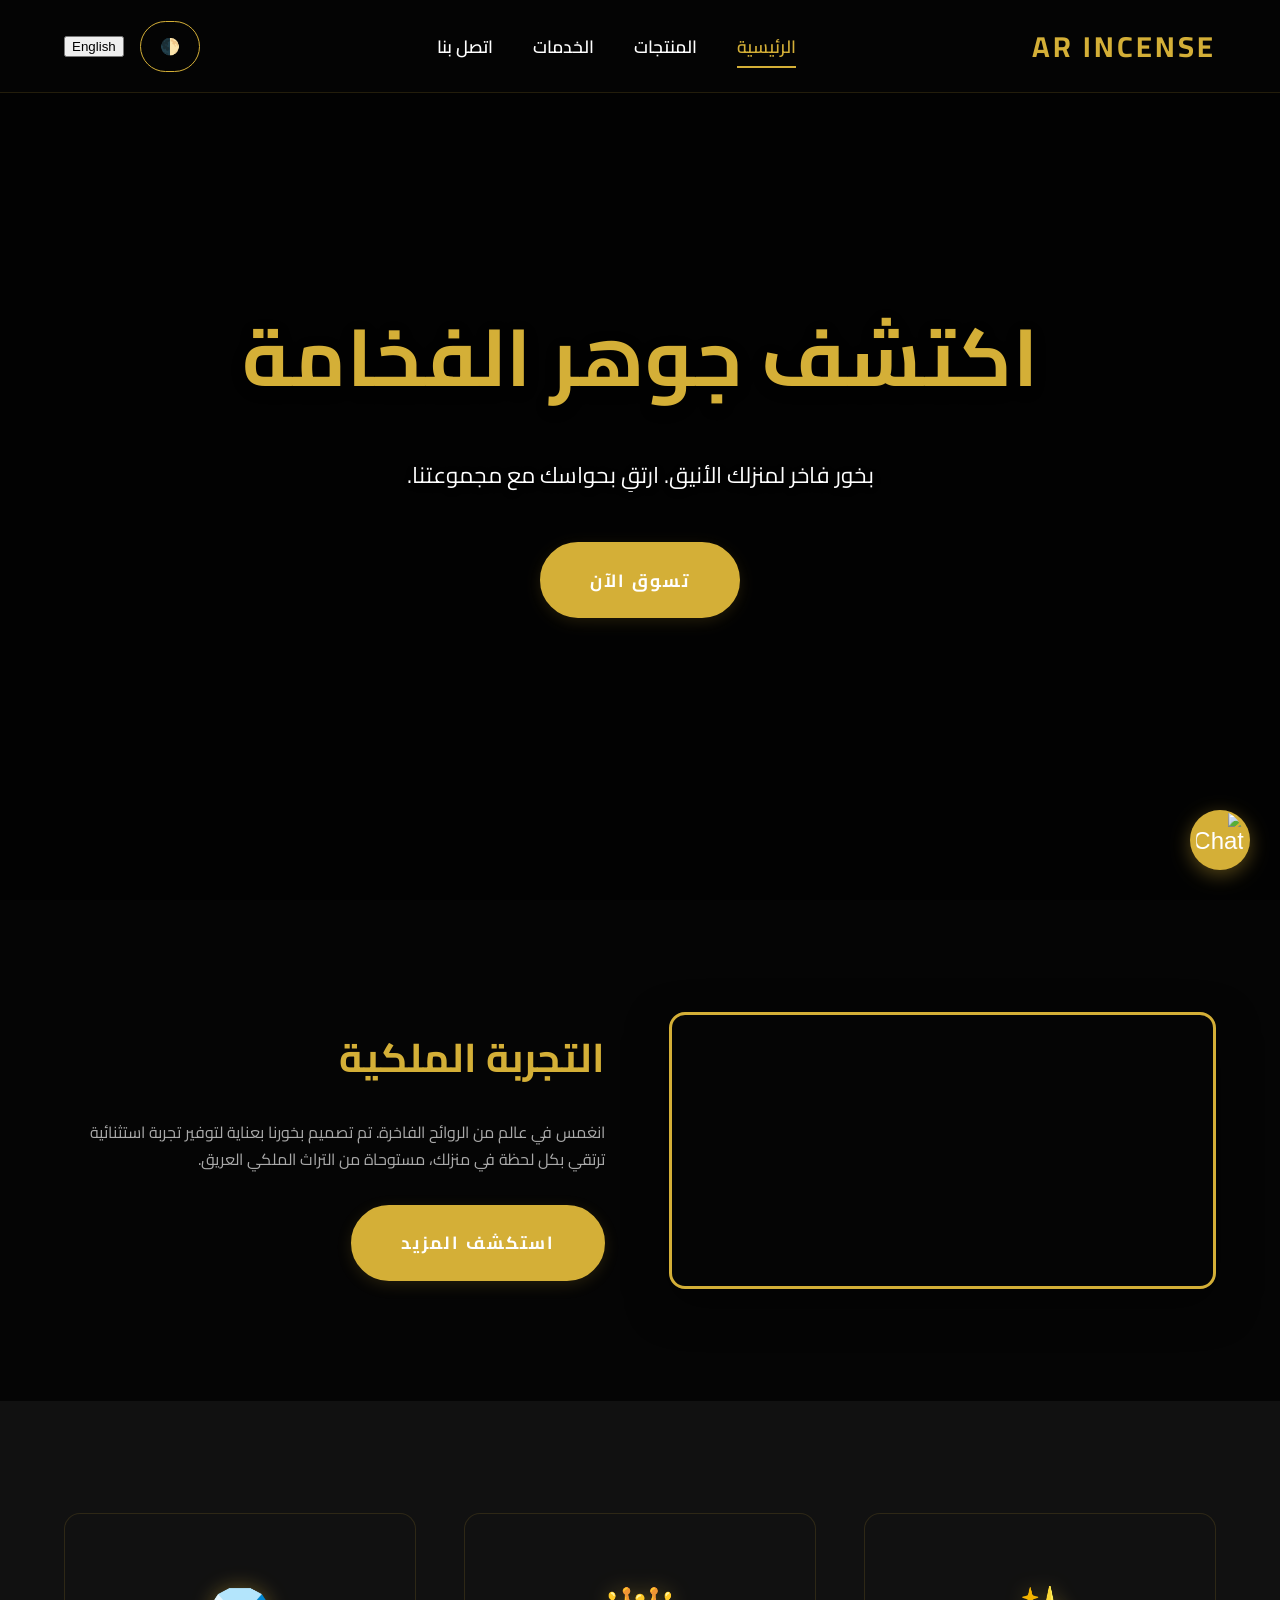
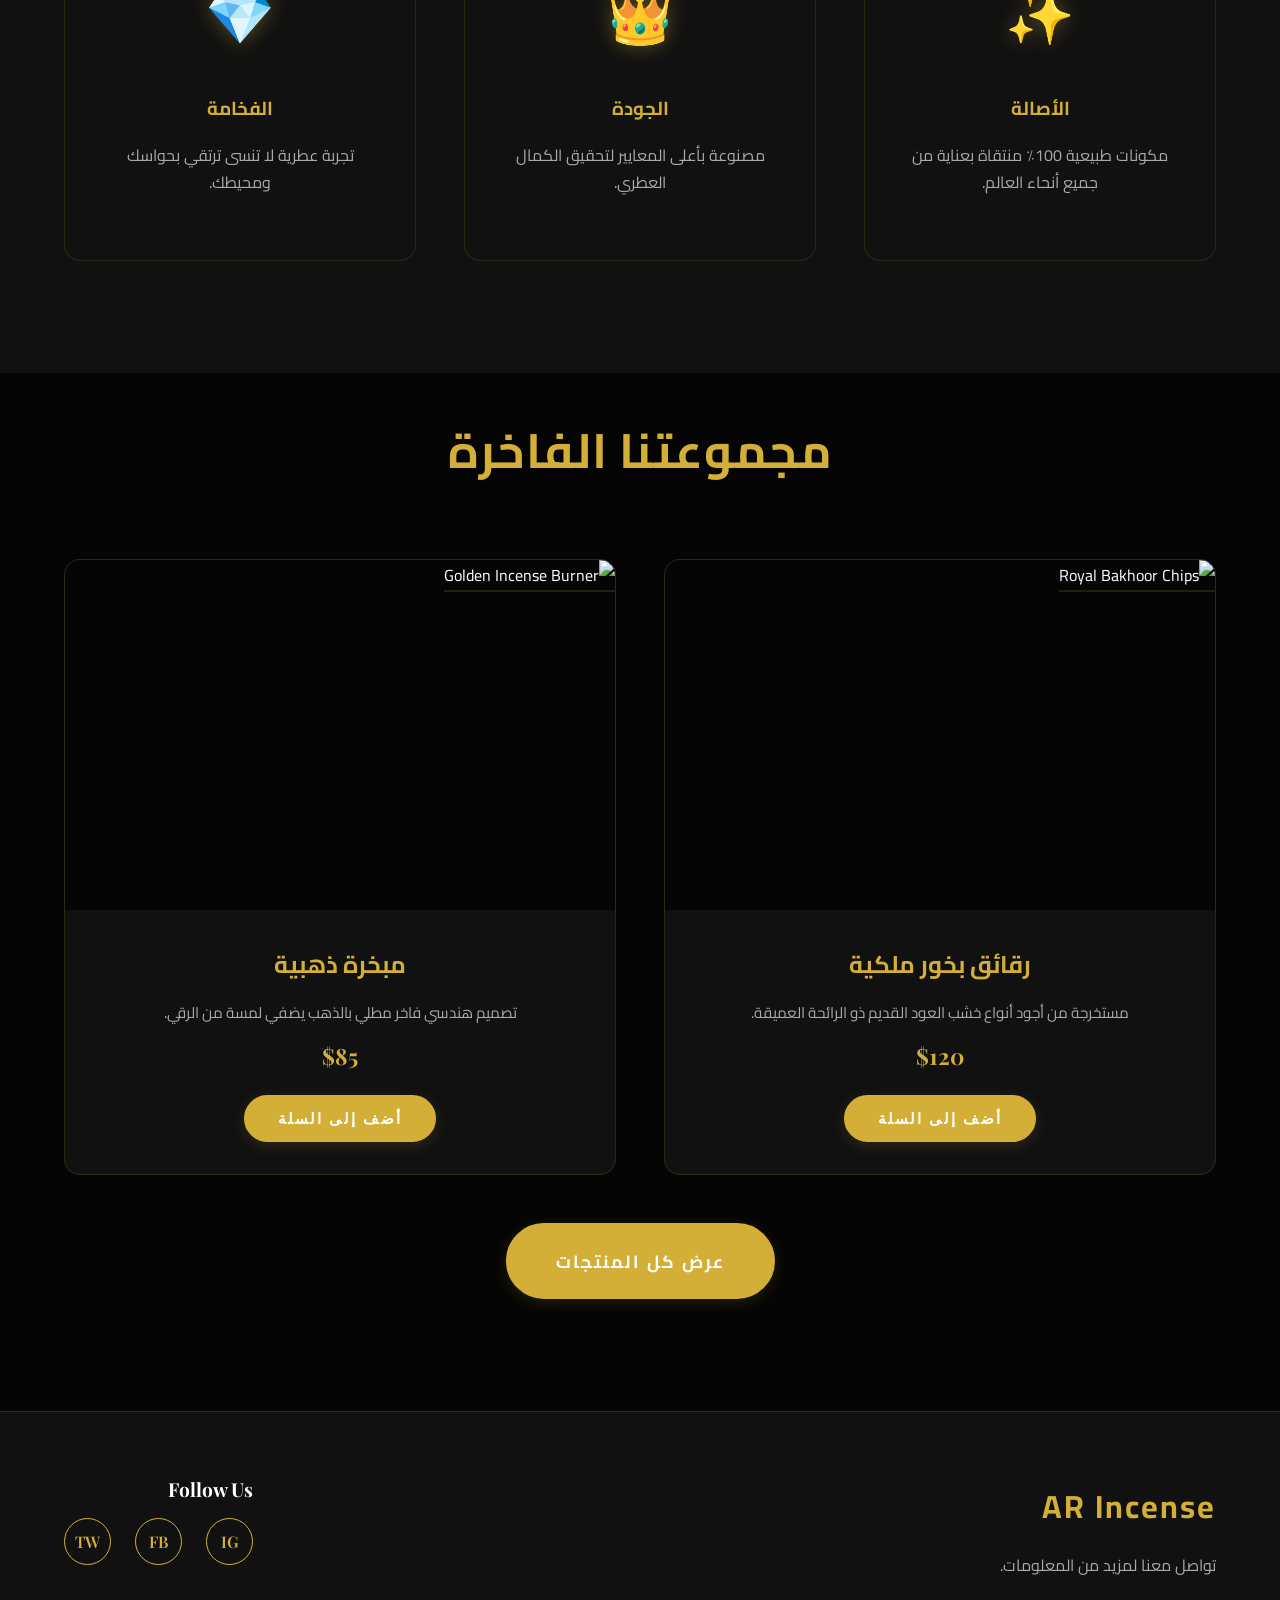
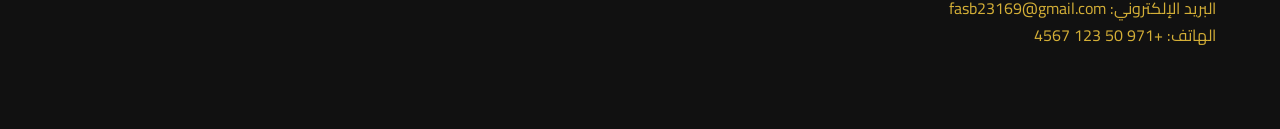
==== index.html @ 6576920e "Upload full project" ====
<!DOCTYPE html>
<html lang="ar" dir="rtl">
<head>
    <meta charset="UTF-8">
    <meta name="viewport" content="width=device-width, initial-scale=1.0">
    <title>AR Incense - Luxury Bakhoor</title>
    <meta name="description" content="AR Incense - Premium luxury bakhoor and incense for an elegant home. Experience the essence of luxury with our curated collection.">
    <meta name="keywords" content="AR Innovations, Luxury Incense, Bakhoor, Oud, Premium Fragrance, Home Fragrance">
    <link rel="preconnect" href="https://fonts.googleapis.com">
    <link rel="preconnect" href="https://fonts.gstatic.com" crossorigin>
    <link href="https://fonts.googleapis.com/css2?family=Cairo:wght@400;600;700&family=Playfair+Display:wght@400;600;700&display=swap" rel="stylesheet">
    <link rel="stylesheet" href="styles.css">
</head>
<body>

    <nav>
        <a href="index.html" class="logo">AR Incense</a>
        <div class="nav-links">
            <a href="index.html" class="active"><span class="ar">الرئيسية</span><span class="en">Home</span></a>
            <a href="products.html"><span class="ar">المنتجات</span><span class="en">Products</span></a>
            <a href="services.html"><span class="ar">الخدمات</span><span class="en">Services</span></a>
            <a href="contact.html"><span class="ar">اتصل بنا</span><span class="en">Contact</span></a>
        </div>
        <div class="controls">
            <button class="toggle-btn" onclick="toggleTheme()">🌓</button>
            <button class="lang-switch" onclick="toggleLanguage()">
                <span class="ar">English</span><span class="en">العربية</span>
            </button>
        </div>
    </nav>

    <section id="home" class="hero">
        <video class="hero-video" autoplay muted loop playsinline>
            <source src="video1.mp4" type="video/mp4">
        </video>
        <div class="hero-overlay"></div>
        <div class="hero-content">
            <h1><span class="ar">اكتشف جوهر الفخامة</span><span class="en">Experience the Essence of Luxury</span></h1>
            <p><span class="ar">بخور فاخر لمنزلك الأنيق. ارتقِ بحواسك مع مجموعتنا.</span><span class="en">Premium Bakhoor & Incense for your elegant home. Elevate your senses.</span></p>
            <a href="products.html" class="btn"><span class="ar">تسوق الآن</span><span class="en">Shop Now</span></a>
        </div>
    </section>

    <section id="royal-experience" class="royal-section">
        <div class="royal-container animate-on-scroll">
            <div class="royal-video-wrapper">
                <video autoplay muted loop playsinline class="royal-video">
                    <source src="video2.mp4" type="video/mp4">
                </video>
            </div>
            <div class="royal-text">
                <h2><span class="ar">التجربة الملكية</span><span class="en">The Royal Experience</span></h2>
                <p><span class="ar">انغمس في عالم من الروائح الفاخرة. تم تصميم بخورنا بعناية لتوفير تجربة استثنائية ترتقي بكل لحظة في منزلك، مستوحاة من التراث الملكي العريق.</span><span class="en">Immerse yourself in a world of luxurious scents. Our incense is meticulously crafted to provide an exceptional experience that elevates every moment in your home, inspired by profound royal heritage.</span></p>
                <a href="products.html" class="btn" style="margin-top: 1rem;"><span class="ar">استكشف المزيد</span><span class="en">Discover More</span></a>
            </div>
        </div>
    </section>

    <section id="features" class="features">
        <div class="feature-card animate-on-scroll">
            <div class="feature-icon">✨</div>
            <h3><span class="ar">الأصالة</span><span class="en">Authenticity</span></h3>
            <p><span class="ar">مكونات طبيعية 100٪ منتقاة بعناية من جميع أنحاء العالم.</span><span class="en">100% natural ingredients carefully sourced globally.</span></p>
        </div>
        <div class="feature-card animate-on-scroll">
            <div class="feature-icon">👑</div>
            <h3><span class="ar">الجودة</span><span class="en">Quality</span></h3>
            <p><span class="ar">مصنوعة بأعلى المعايير لتحقيق الكمال العطري.</span><span class="en">Crafted with the highest standards for aromatic perfection.</span></p>
        </div>
        <div class="feature-card animate-on-scroll">
            <div class="feature-icon">💎</div>
            <h3><span class="ar">الفخامة</span><span class="en">Luxury</span></h3>
            <p><span class="ar">تجربة عطرية لا تنسى ترتقي بحواسك ومحيطك.</span><span class="en">An unforgettable aromatic experience elevating your surroundings.</span></p>
        </div>
    </section>

    <section id="products" class="products-section">
        <h2 class="section-title animate-on-scroll"><span class="ar">مجموعتنا الفاخرة</span><span class="en">Our Premium Collection</span></h2>
        <div class="products-grid">
            
            <div class="product-card animate-on-scroll">
                <div class="product-image-container">
                    <img src="file:///C:/Users/DELL/.gemini/antigravity/brain/9aa77564-5ab5-425c-9813-e8d67de1e13e/product_bakhoor_1777646682781.png" alt="Royal Bakhoor Chips" class="product-image">
                </div>
                <div class="product-info">
                    <h3><span class="ar">رقائق بخور ملكية</span><span class="en">Royal Bakhoor Chips</span></h3>
                    <p class="product-desc"><span class="ar">مستخرجة من أجود أنواع خشب العود القديم ذو الرائحة العميقة.</span><span class="en">Extracted from the finest aged agarwood with a deep, lingering scent.</span></p>
                    <div class="product-price">$120</div>
                    <button class="btn" style="padding: 0.8rem 2rem; font-size: 0.95rem;"><span class="ar">أضف إلى السلة</span><span class="en">Add to Cart</span></button>
                </div>
            </div>

            <div class="product-card animate-on-scroll">
                <div class="product-image-container">
                    <img src="file:///C:/Users/DELL/.gemini/antigravity/brain/9aa77564-5ab5-425c-9813-e8d67de1e13e/product_burner_1777646696577.png" alt="Golden Incense Burner" class="product-image">
                </div>
                <div class="product-info">
                    <h3><span class="ar">مبخرة ذهبية</span><span class="en">Golden Incense Burner</span></h3>
                    <p class="product-desc"><span class="ar">تصميم هندسي فاخر مطلي بالذهب يضفي لمسة من الرقي.</span><span class="en">A luxurious geometric design with gold plating that adds a touch of elegance.</span></p>
                    <div class="product-price">$85</div>
                    <button class="btn" style="padding: 0.8rem 2rem; font-size: 0.95rem;"><span class="ar">أضف إلى السلة</span><span class="en">Add to Cart</span></button>
                </div>
            </div>

        </div>
        <div style="text-align: center; margin-top: 3rem;">
            <a href="products.html" class="btn animate-on-scroll"><span class="ar">عرض كل المنتجات</span><span class="en">View All Products</span></a>
        </div>
    </section>

    <footer>
        <div class="footer-brand">
            <h3>AR Incense</h3>
            <p><span class="ar">تواصل معنا لمزيد من المعلومات.</span><span class="en">Contact us for more information.</span></p>
            <p style="margin-top: 1rem; color: var(--color-gold);">
                <span class="ar">البريد الإلكتروني:</span><span class="en">Email:</span> fasb23169@gmail.com<br>
                <span class="ar">الهاتف:</span><span class="en">Tel:</span> +971 50 123 4567
            </p>
        </div>
        <div>
            <h4 style="color: var(--color-text); margin-bottom: 1rem; font-family: var(--font-en); font-size: 1.2rem;">Follow Us</h4>
            <div class="social-icons">
                <a href="#" class="social-icon">IG</a>
                <a href="#" class="social-icon">FB</a>
                <a href="#" class="social-icon">TW</a>
            </div>
        </div>
    </footer>

    <script src="main.js"></script>
</body>
</html>
---- styles.css ----
:root {
    --color-bg: #050505;
    --color-surface: #111111;
    --color-gold: #d4af37;
    --color-gold-hover: #f1c40f;
    --color-text: #ffffff;
    --color-text-muted: #aaaaaa;
    --color-border: rgba(212, 175, 55, 0.15);
    --color-nav-bg: rgba(5, 5, 5, 0.85);
    --color-shadow: rgba(0, 0, 0, 0.5);
    --transition: all 0.4s cubic-bezier(0.165, 0.84, 0.44, 1);
    --font-ar: 'Cairo', sans-serif;
    --font-en: 'Playfair Display', serif;
}

:root[data-theme="light"] {
    --color-bg: #fdfbf7;
    --color-surface: #ffffff;
    --color-gold: #b5922e;
    --color-gold-hover: #8e7223;
    --color-text: #111111;
    --color-text-muted: #555555;
    --color-border: rgba(181, 146, 46, 0.2);
    --color-nav-bg: rgba(253, 251, 247, 0.9);
    --color-shadow: rgba(181, 146, 46, 0.1);
}

html {
    scroll-behavior: smooth;
}

html[lang="ar"] {
    font-family: var(--font-ar);
}

html[lang="en"] {
    font-family: var(--font-en);
}

body {
    margin: 0;
    padding: 0;
    background-color: var(--color-bg);
    color: var(--color-text);
    overflow-x: hidden;
    transition: background-color var(--transition), color var(--transition);
}

/* Page Transition Animation */
body {
    animation: fadePageIn 0.8s ease forwards;
}

@keyframes fadePageIn {
    from { opacity: 0; }
    to { opacity: 1; }
}

/* Typography */
h1, h2, h3, h4 {
    color: var(--color-gold);
    margin: 0 0 1rem 0;
    font-weight: 700;
}

p {
    line-height: 1.7;
    color: var(--color-text-muted);
}

/* Animations */
@keyframes fadeIn {
    from { opacity: 0; transform: translateY(30px); }
    to { opacity: 1; transform: translateY(0); }
}

.animate-on-scroll {
    opacity: 0;
    transform: translateY(40px);
    transition: opacity 0.8s cubic-bezier(0.165, 0.84, 0.44, 1), transform 0.8s cubic-bezier(0.165, 0.84, 0.44, 1);
}

.animate-on-scroll.visible {
    opacity: 1;
    transform: translateY(0);
}

/* Navbar */
nav {
    position: fixed;
    top: 0;
    left: 0;
    right: 0;
    background: var(--color-nav-bg);
    backdrop-filter: blur(15px);
    padding: 1.2rem 5%;
    display: flex;
    justify-content: space-between;
    align-items: center;
    z-index: 1000;
    border-bottom: 1px solid var(--color-border);
    transition: background var(--transition), border var(--transition);
}

.logo {
    font-size: 1.8rem;
    font-weight: 700;
    color: var(--color-gold);
    text-decoration: none;
    letter-spacing: 3px;
    text-transform: uppercase;
}

.nav-links {
    display: flex;
    gap: 2.5rem;
    align-items: center;
}

.nav-links a {
    color: var(--color-text);
    text-decoration: none;
    font-weight: 600;
    font-size: 1.1rem;
    transition: var(--transition);
    position: relative;
}

.nav-links a::after {
    content: '';
    position: absolute;
    bottom: -5px;
    left: 0;
    right: 0;
    height: 2px;
    background: var(--color-gold);
    transform: scaleX(0);
    transition: transform 0.3s ease;
    transform-origin: right;
}

html[lang="en"] .nav-links a::after {
    transform-origin: left;
}

.nav-links a:hover, .nav-links a.active {
    color: var(--color-gold);
}

.nav-links a:hover::after, .nav-links a.active::after {
    transform: scaleX(1);
}

.controls {
    display: flex;
    gap: 1rem;
    align-items: center;
}

.toggle-btn {
    background: transparent;
    border: 1px solid var(--color-gold);
    color: var(--color-gold);
    padding: 0.6rem 1.2rem;
    cursor: pointer;
    border-radius: 30px;
    font-family: inherit;
    font-weight: 600;
    font-size: 1rem;
    transition: var(--transition);
    display: flex;
    align-items: center;
    justify-content: center;
}

.toggle-btn:hover {
    background: var(--color-gold);
    color: var(--color-surface);
    box-shadow: 0 0 15px rgba(212, 175, 55, 0.3);
}

/* Page Header */
.page-header {
    padding: 120px 5% 50px;
    text-align: center;
    background: linear-gradient(to bottom, var(--color-border), transparent);
    border-bottom: 1px solid var(--color-border);
    margin-bottom: 3rem;
}

.page-header h1 {
    font-size: 3.5rem;
    margin-bottom: 1rem;
}

/* Hero Section */
.hero {
    height: 100vh;
    display: flex;
    align-items: center;
    justify-content: center;
    text-align: center;
    position: relative;
    padding: 0 5%;
    overflow: hidden;
}

.hero-video {
    position: absolute;
    top: 50%;
    left: 50%;
    min-width: 100%;
    min-height: 100%;
    width: auto;
    height: auto;
    transform: translateX(-50%) translateY(-50%);
    z-index: -2;
    object-fit: cover;
}

.hero-overlay {
    position: absolute;
    top: 0;
    left: 0;
    width: 100%;
    height: 100%;
    background: rgba(0, 0, 0, 0.6);
    z-index: -1;
    transition: background var(--transition);
}

:root[data-theme="light"] .hero-overlay {
    background: rgba(0, 0, 0, 0.3);
}

.hero-content {
    max-width: 900px;
    animation: fadeIn 2s cubic-bezier(0.165, 0.84, 0.44, 1) forwards;
}

.hero h1 {
    font-size: 5rem;
    margin-bottom: 1.5rem;
    text-shadow: 0 4px 15px var(--color-shadow);
    letter-spacing: 1px;
}

.hero p {
    font-size: 1.4rem;
    margin-bottom: 3rem;
    color: var(--color-text);
    text-shadow: 0 2px 10px var(--color-shadow);
}

/* The Royal Experience */
.royal-section {
    padding: 7rem 5%;
    background: var(--color-bg);
}
.royal-container {
    max-width: 1200px;
    margin: 0 auto;
    display: flex;
    align-items: center;
    gap: 4rem;
}
.royal-video-wrapper {
    flex: 1;
    border: 3px solid var(--color-gold);
    border-radius: 16px;
    overflow: hidden;
    position: relative;
    box-shadow: 0 15px 40px var(--color-shadow);
}
.royal-video {
    width: 100%;
    display: block;
    object-fit: cover;
}
.royal-text {
    flex: 1;
}
.royal-text h2 {
    font-size: 2.5rem;
    margin-bottom: 1.5rem;
}
@media (max-width: 900px) {
    .royal-container {
        flex-direction: column;
    }
}

/* Buttons */
.btn {
    display: inline-block;
    background: var(--color-gold);
    color: #fff;
    padding: 1.2rem 3rem;
    text-decoration: none;
    font-weight: 700;
    font-size: 1.1rem;
    border-radius: 50px;
    transition: var(--transition);
    text-transform: uppercase;
    letter-spacing: 2px;
    border: 2px solid var(--color-gold);
    box-shadow: 0 4px 15px var(--color-border);
    cursor: pointer;
}

.btn:hover {
    background: transparent;
    color: var(--color-gold);
    box-shadow: 0 0 25px rgba(212, 175, 55, 0.5);
    transform: translateY(-3px);
}

/* Products Grid */
.products-section {
    padding: 2rem 5% 7rem;
}

.section-title {
    text-align: center;
    font-size: 3rem;
    margin-bottom: 4rem;
    letter-spacing: 1px;
}

.products-grid {
    display: grid;
    grid-template-columns: repeat(auto-fit, minmax(280px, 1fr));
    gap: 3rem;
}

.product-card {
    background: var(--color-surface);
    border-radius: 16px;
    overflow: hidden;
    transition: var(--transition);
    position: relative;
    border: 1px solid var(--color-border);
}

.product-card:hover {
    transform: scale(1.04) translateY(-10px);
    box-shadow: 0 25px 50px var(--color-shadow), 0 0 30px var(--color-border);
    border-color: var(--color-gold);
    z-index: 2;
}

.product-image-container {
    overflow: hidden;
    height: 350px;
    background: var(--color-bg);
}

.product-image {
    width: 100%;
    height: 100%;
    object-fit: cover;
    transition: transform 0.8s ease;
    border-bottom: 2px solid var(--color-border);
}

.product-card:hover .product-image {
    transform: scale(1.1);
    border-bottom-color: var(--color-gold);
}

.product-info {
    padding: 2rem;
    text-align: center;
}

.product-info h3 {
    font-size: 1.5rem;
    margin-bottom: 0.5rem;
}

.product-desc {
    font-size: 0.95rem;
    color: var(--color-text-muted);
    margin-bottom: 1rem;
    line-height: 1.5;
}

.product-price {
    color: var(--color-gold);
    font-size: 1.4rem;
    font-weight: 700;
    margin-bottom: 1.5rem;
    font-family: var(--font-en);
}

/* Category Filters */
.category-filters {
    display: flex;
    justify-content: center;
    gap: 1.5rem;
    margin-bottom: 3rem;
    flex-wrap: wrap;
}

.filter-btn {
    background: transparent;
    color: var(--color-text);
    border: 1px solid var(--color-border);
    padding: 0.8rem 2rem;
    border-radius: 30px;
    cursor: pointer;
    transition: var(--transition);
    font-weight: 600;
}

.filter-btn:hover, .filter-btn.active {
    background: var(--color-gold);
    color: #fff;
    border-color: var(--color-gold);
}

/* Features/Services */
.features {
    padding: 7rem 5%;
    background: var(--color-surface);
    display: grid;
    grid-template-columns: repeat(auto-fit, minmax(300px, 1fr));
    gap: 3rem;
    text-align: center;
}

.feature-card {
    padding: 3rem 2rem;
    border: 1px solid var(--color-border);
    border-radius: 16px;
    background: var(--color-surface);
    transition: var(--transition);
}

.feature-card:hover {
    transform: translateY(-15px);
    border-color: var(--color-gold);
    box-shadow: 0 20px 40px var(--color-shadow);
}

.feature-icon {
    font-size: 3.5rem;
    margin-bottom: 1.5rem;
    filter: drop-shadow(0 0 10px rgba(212,175,55,0.4));
}

/* Contact Forms */
.contact-container {
    max-width: 1000px;
    margin: 0 auto;
    padding: 2rem 5% 7rem;
    display: grid;
    grid-template-columns: 1fr 1fr;
    gap: 4rem;
}

.contact-info-block {
    background: var(--color-surface);
    padding: 3rem;
    border-radius: 16px;
    border: 1px solid var(--color-border);
}

.contact-form {
    display: flex;
    flex-direction: column;
    gap: 1.5rem;
}

.form-group {
    display: flex;
    flex-direction: column;
    gap: 0.5rem;
}

.form-group label {
    font-weight: 600;
    color: var(--color-gold);
}

.form-group input, .form-group textarea {
    padding: 1rem;
    border-radius: 8px;
    border: 1px solid var(--color-border);
    background: var(--color-bg);
    color: var(--color-text);
    font-family: inherit;
    transition: var(--transition);
}

.form-group input:focus, .form-group textarea:focus {
    outline: none;
    border-color: var(--color-gold);
    box-shadow: 0 0 10px rgba(212, 175, 55, 0.2);
}

/* Footer */
footer {
    background: var(--color-surface);
    padding: 4rem 5%;
    border-top: 1px solid var(--color-border);
    display: flex;
    justify-content: space-between;
    align-items: flex-start;
    flex-wrap: wrap;
    gap: 3rem;
}

.footer-brand h3 {
    font-size: 2rem;
    letter-spacing: 2px;
    margin-bottom: 1rem;
}

.social-icons {
    display: flex;
    gap: 1.5rem;
    margin-top: 1rem;
}

.social-icon {
    width: 45px;
    height: 45px;
    border-radius: 50%;
    border: 1px solid var(--color-gold);
    display: flex;
    align-items: center;
    justify-content: center;
    color: var(--color-gold);
    text-decoration: none;
    transition: var(--transition);
    font-weight: 600;
    font-family: var(--font-en);
}

.social-icon:hover {
    background: var(--color-gold);
    color: #fff;
    transform: translateY(-5px);
    box-shadow: 0 5px 15px rgba(212, 175, 55, 0.4);
}

/* Quiz Section */
.quiz-section {
    padding: 4rem 5%;
    background: var(--color-bg);
    text-align: center;
    margin-bottom: 5rem;
}

.quiz-container {
    max-width: 600px;
    margin: 0 auto;
    background: var(--color-surface);
    padding: 3rem;
    border-radius: 16px;
    border: 1px solid var(--color-border);
    box-shadow: 0 10px 30px var(--color-shadow);
}

.quiz-question {
    font-size: 1.5rem;
    margin-bottom: 2rem;
    color: var(--color-gold);
}

.quiz-options {
    display: flex;
    flex-direction: column;
    gap: 1rem;
}

.quiz-option {
    background: var(--color-bg);
    border: 1px solid var(--color-border);
    padding: 1rem;
    border-radius: 8px;
    color: var(--color-text);
    cursor: pointer;
    transition: var(--transition);
    font-size: 1.1rem;
}

.quiz-option:hover {
    border-color: var(--color-gold);
    color: var(--color-gold);
}

/* Chatbot */
.chatbot-widget {
    position: fixed;
    bottom: 30px;
    right: 30px;
    z-index: 9999;
    display: flex;
    flex-direction: column;
    align-items: flex-end;
}

.chatbot-btn {
    width: 60px;
    height: 60px;
    border-radius: 50%;
    background: var(--color-gold);
    color: #fff;
    border: none;
    cursor: pointer;
    box-shadow: 0 5px 20px rgba(212, 175, 55, 0.4);
    display: flex;
    align-items: center;
    justify-content: center;
    font-size: 1.5rem;
    transition: transform 0.3s ease;
}

.chatbot-btn:hover {
    transform: scale(1.1);
}

.chatbot-btn img {
    width: 100%;
    height: 100%;
    object-fit: cover;
    border-radius: 50%;
}

.chatbot-window {
    width: 350px;
    height: 450px;
    background: var(--color-surface);
    border: 1px solid var(--color-border);
    border-radius: 16px;
    margin-bottom: 1rem;
    box-shadow: 0 10px 40px var(--color-shadow);
    display: none;
    flex-direction: column;
    overflow: hidden;
    animation: fadeIn 0.3s ease;
}

.chatbot-header {
    background: var(--color-gold);
    color: #fff;
    padding: 1rem;
    font-weight: 700;
    display: flex;
    justify-content: space-between;
    align-items: center;
}

.chatbot-close {
    background: transparent;
    border: none;
    color: #fff;
    font-size: 1.5rem;
    cursor: pointer;
}

.chatbot-body {
    flex: 1;
    padding: 1rem;
    overflow-y: auto;
    display: flex;
    flex-direction: column;
    gap: 1rem;
}

.chat-msg {
    padding: 0.8rem 1rem;
    border-radius: 12px;
    max-width: 80%;
    line-height: 1.4;
    font-size: 0.95rem;
}

.chat-bot {
    background: var(--color-bg);
    color: var(--color-text);
    align-self: flex-start;
    border: 1px solid var(--color-border);
}

.chat-user {
    background: var(--color-gold);
    color: #fff;
    align-self: flex-end;
}

.chatbot-input {
    display: flex;
    padding: 1rem;
    border-top: 1px solid var(--color-border);
    background: var(--color-bg);
}

.chatbot-input input {
    flex: 1;
    padding: 0.8rem;
    border: 1px solid var(--color-border);
    border-radius: 30px;
    background: var(--color-surface);
    color: var(--color-text);
    outline: none;
}

.chatbot-input input:focus {
    border-color: var(--color-gold);
}

.chatbot-input button {
    background: transparent;
    border: none;
    color: var(--color-gold);
    padding: 0 1rem;
    font-weight: bold;
    cursor: pointer;
}

@media (max-width: 900px) {
    .contact-container {
        grid-template-columns: 1fr;
    }
    .hero h1 { font-size: 3.5rem; }
    .nav-links { display: none; }
    .hero p { font-size: 1.2rem; }
}

/* Data-en and Data-ar hiding logic */
html[lang="ar"] .en { display: none; }
html[lang="en"] .ar { display: none; }
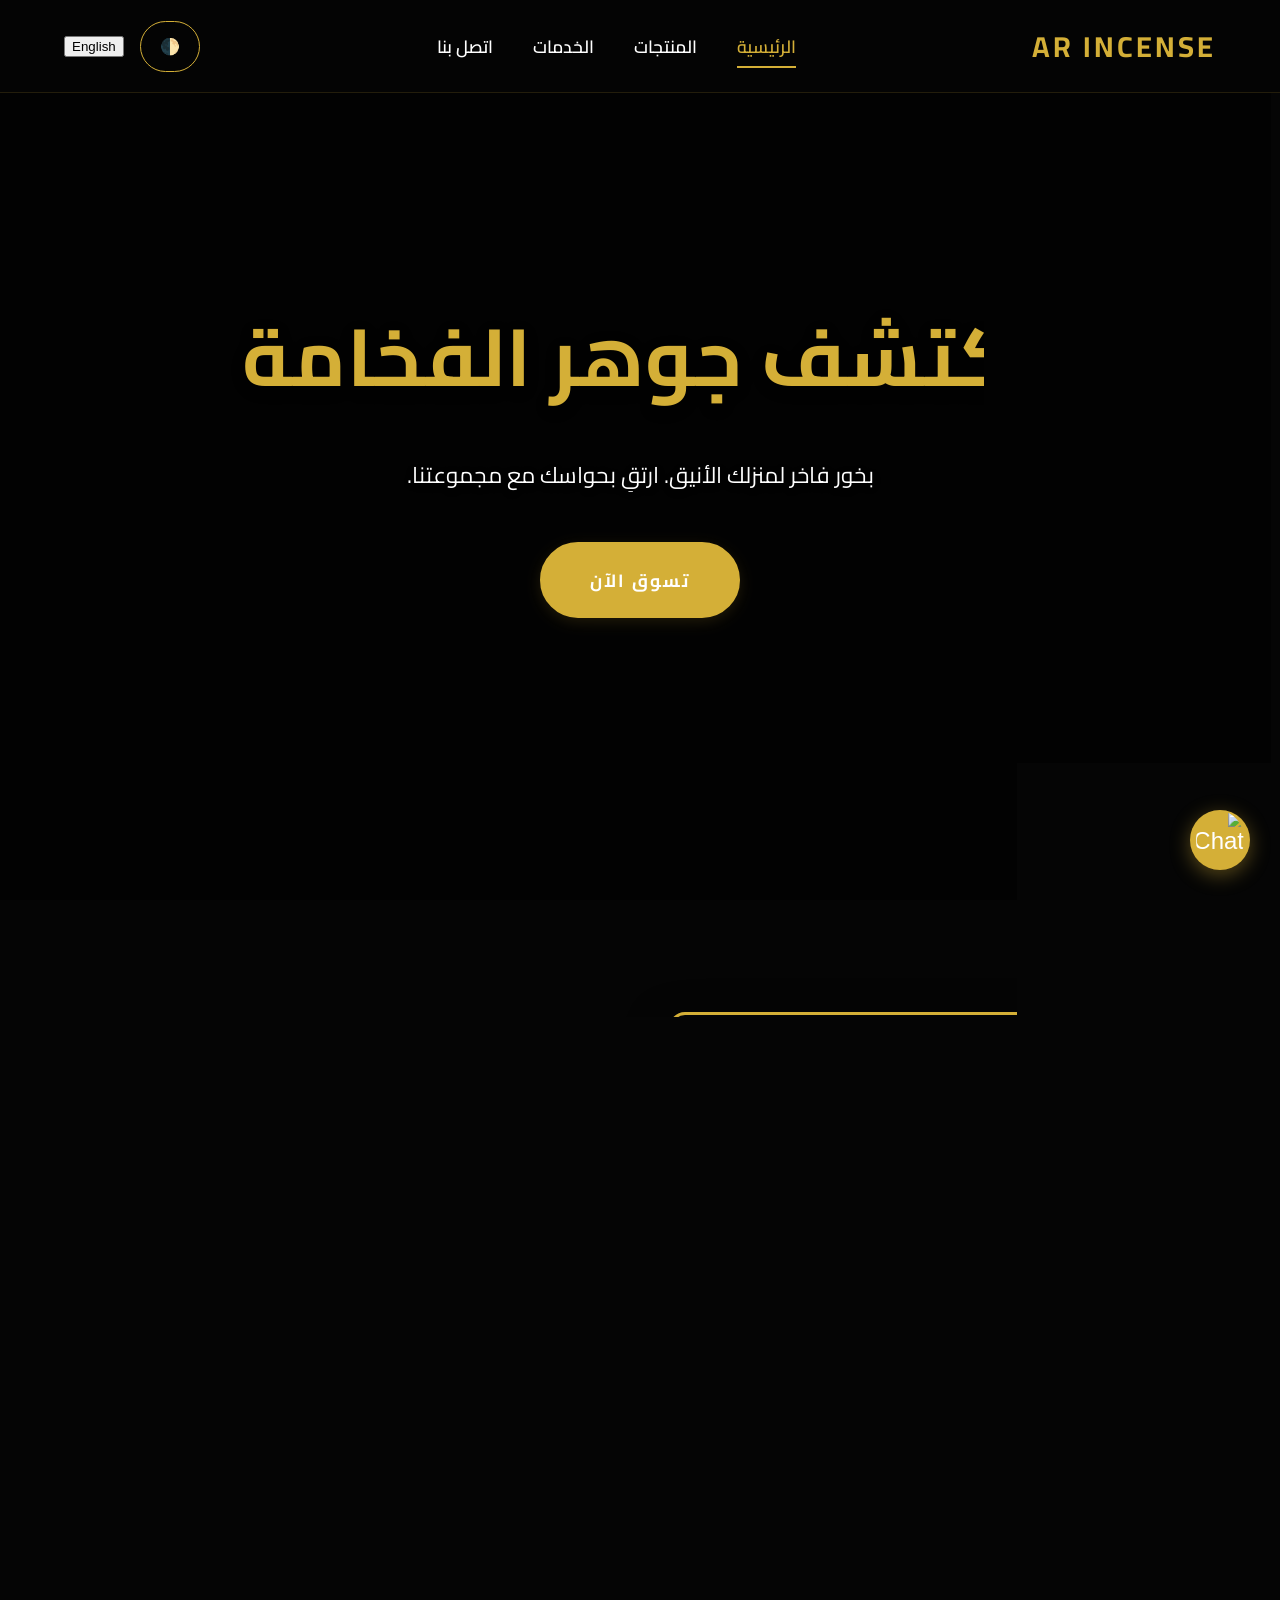
==== commit 2f8f96c3: "Update website code" ====
--- a/index.html
+++ b/index.html
@@ -80,7 +80,7 @@
             
             <div class="product-card animate-on-scroll">
                 <div class="product-image-container">
-                    <img src="file:///C:/Users/DELL/.gemini/antigravity/brain/9aa77564-5ab5-425c-9813-e8d67de1e13e/product_bakhoor_1777646682781.png" alt="Royal Bakhoor Chips" class="product-image">
+                    <img src="ar_incense/product_bakhoor_1777646682781.png" alt="Royal Bakhoor Chips" class="product-image">
                 </div>
                 <div class="product-info">
                     <h3><span class="ar">رقائق بخور ملكية</span><span class="en">Royal Bakhoor Chips</span></h3>
@@ -92,7 +92,7 @@
 
             <div class="product-card animate-on-scroll">
                 <div class="product-image-container">
-                    <img src="file:///C:/Users/DELL/.gemini/antigravity/brain/9aa77564-5ab5-425c-9813-e8d67de1e13e/product_burner_1777646696577.png" alt="Golden Incense Burner" class="product-image">
+                    <img src="ar_incense/product_burner_1777646696577.png" alt="Golden Incense Burner" class="product-image">
                 </div>
                 <div class="product-info">
                     <h3><span class="ar">مبخرة ذهبية</span><span class="en">Golden Incense Burner</span></h3>
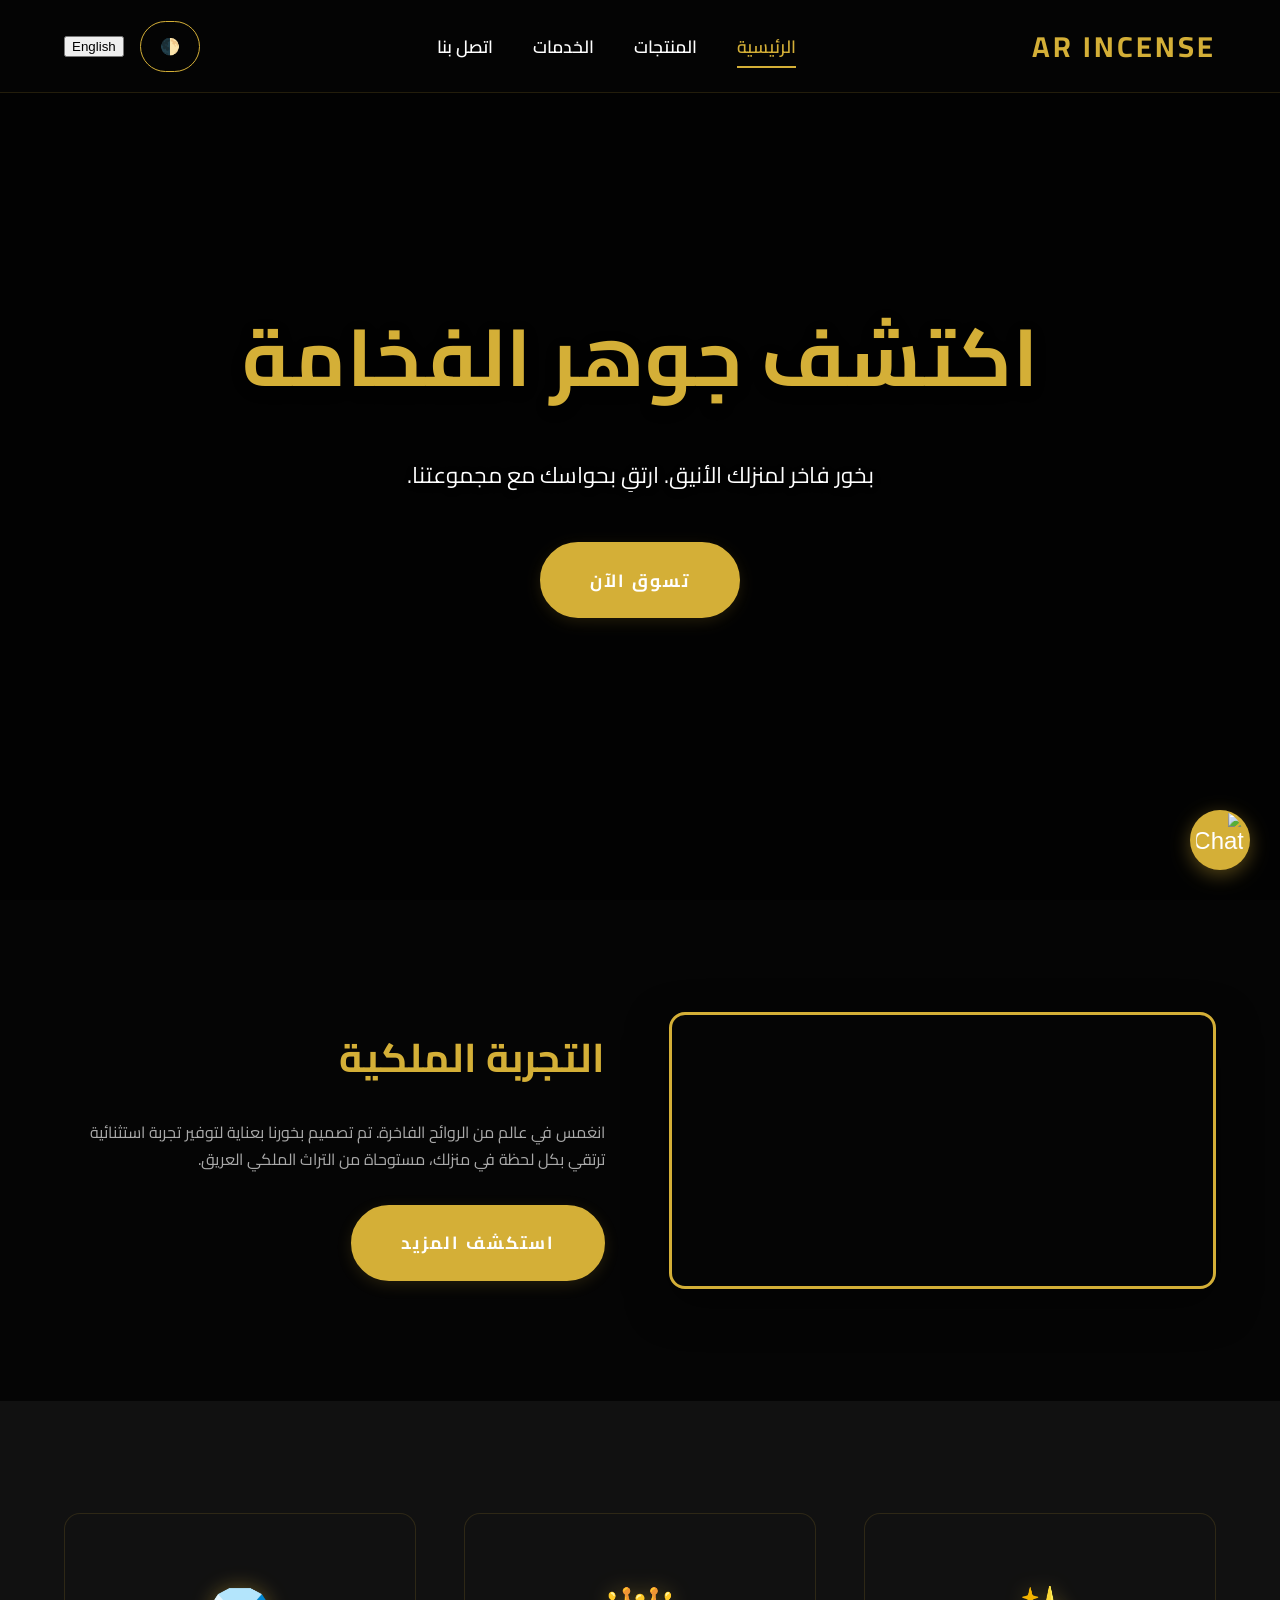
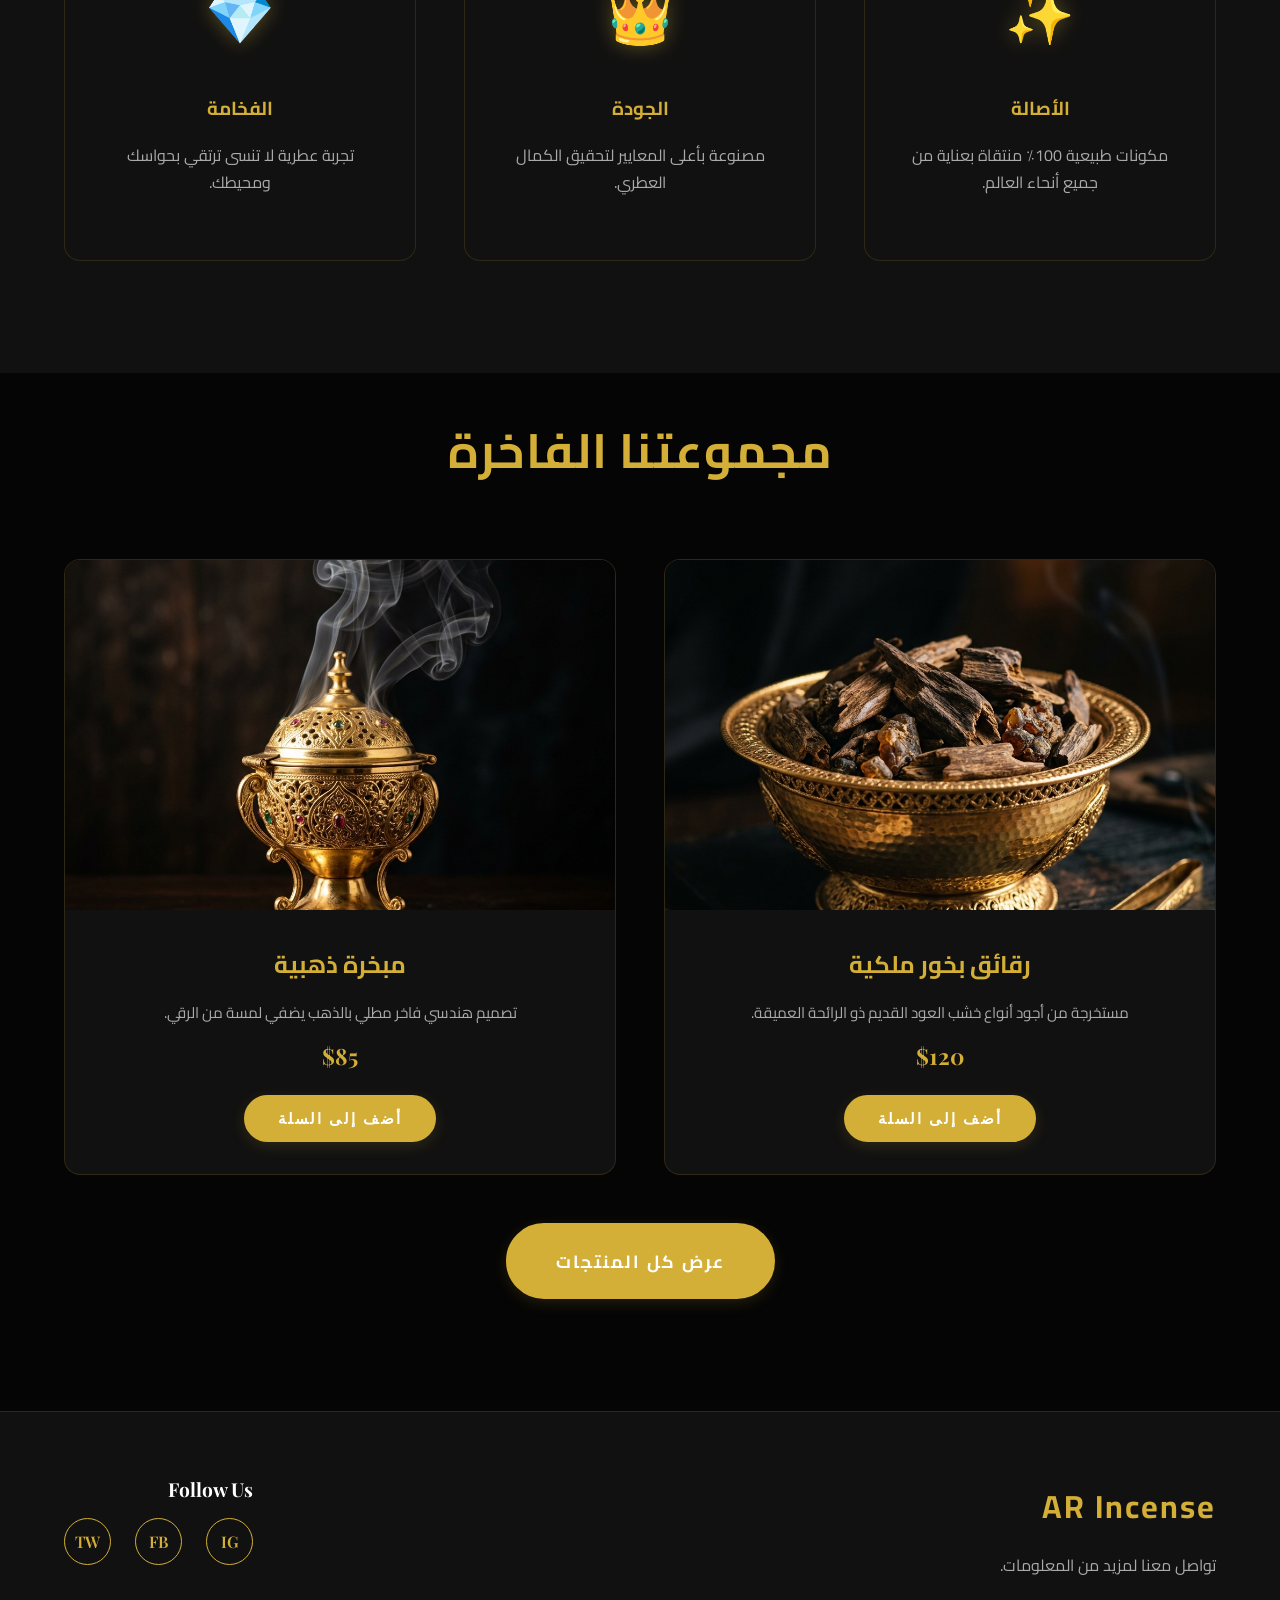
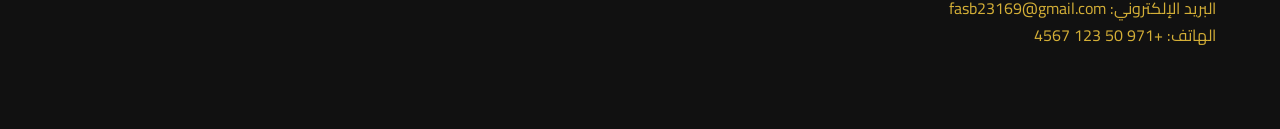
==== commit 36cd9df7: "Update website code" ====
--- a/index.html
+++ b/index.html
@@ -80,7 +80,7 @@
             
             <div class="product-card animate-on-scroll">
                 <div class="product-image-container">
-                    <img src="ar_incense/product_bakhoor_1777646682781.png" alt="Royal Bakhoor Chips" class="product-image">
+                    <img src="product_bakhoor_1777646682781.png" alt="Royal Bakhoor Chips" class="product-image">
                 </div>
                 <div class="product-info">
                     <h3><span class="ar">رقائق بخور ملكية</span><span class="en">Royal Bakhoor Chips</span></h3>
@@ -92,7 +92,7 @@
 
             <div class="product-card animate-on-scroll">
                 <div class="product-image-container">
-                    <img src="ar_incense/product_burner_1777646696577.png" alt="Golden Incense Burner" class="product-image">
+                    <img src="product_burner_1777646696577.png" alt="Golden Incense Burner" class="product-image">
                 </div>
                 <div class="product-info">
                     <h3><span class="ar">مبخرة ذهبية</span><span class="en">Golden Incense Burner</span></h3>
